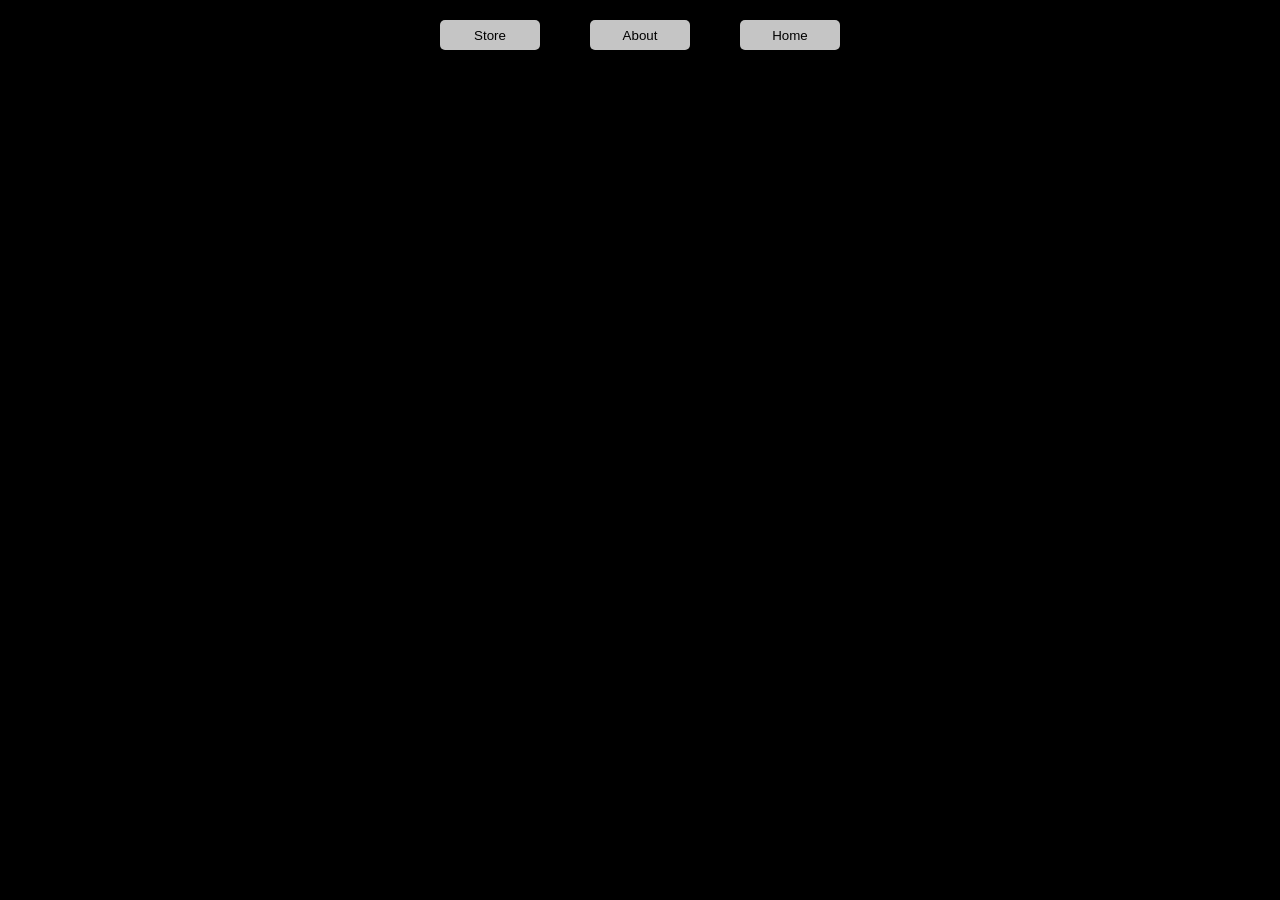
==== About.html @ a26a6e55 "ss" ====
<!doctype html>
<html lang="en">
  <head>
    <meta charset="UTF-8" />
    <meta name="viewport" content="width=device-width, initial-scale=1.0" />
    <title>Document</title>
    <link rel="stylesheet" href="style.css" />
  </head>
  <body>
    <li class="nav">
      <button>
        <a href="store.html" class="button">Store</a>
      </button>
      <button>
        <a href="About.html" class="button">About</a>
      </button>
      <button>
        <a href="index.html" class="button">Home</a>
      </button>
    </li>
  </body>
</html>
---- style.css ----
html {
  overflow-x: hidden;
}

body {
  background-color: #000000;
  margin: 0;
  padding: 0;
}

.guitar {
  position: absolute;
  top: 0%;
  width: 100%;
  height: auto;
  z-index: -1;
  right: 20px;

  @media (max-width: 600px) {
    right: 0;
    
  }
}

h1 {
  font-family: 'Playfair Display', serif;
  font-weight: 700;
  font-size: 3rem;

  background: linear-gradient(90deg, #d4af37, #ffd700, #fff2a8, #d4af37);

  background-clip: text;

  -webkit-background-clip: text;

  color: transparent;
  -webkit-text-fill-color: transparent;
  z-index: 1000;
  padding-left: 37%;
  padding-top: 17%;
  
    @media (max-width:600px) {
      padding-left: 39%;
      font-size: 1rem;
      padding-top: 16%;

    }
}

.nav {
  display: flex;
  justify-content: center;
  padding-right: 200px;
  gap: 50px;
  margin-top: 0px;
  padding: 20px;

}

button {
  background-color: rgb(197, 197, 197);
  cursor: pointer;
  border-radius: 5px;
  border: none;
  text-decoration: none;
  font-family: sans-serif;
  width: 100px;
  height: 30px;
}

a {
  text-decoration: none;
  color: inherit;
}
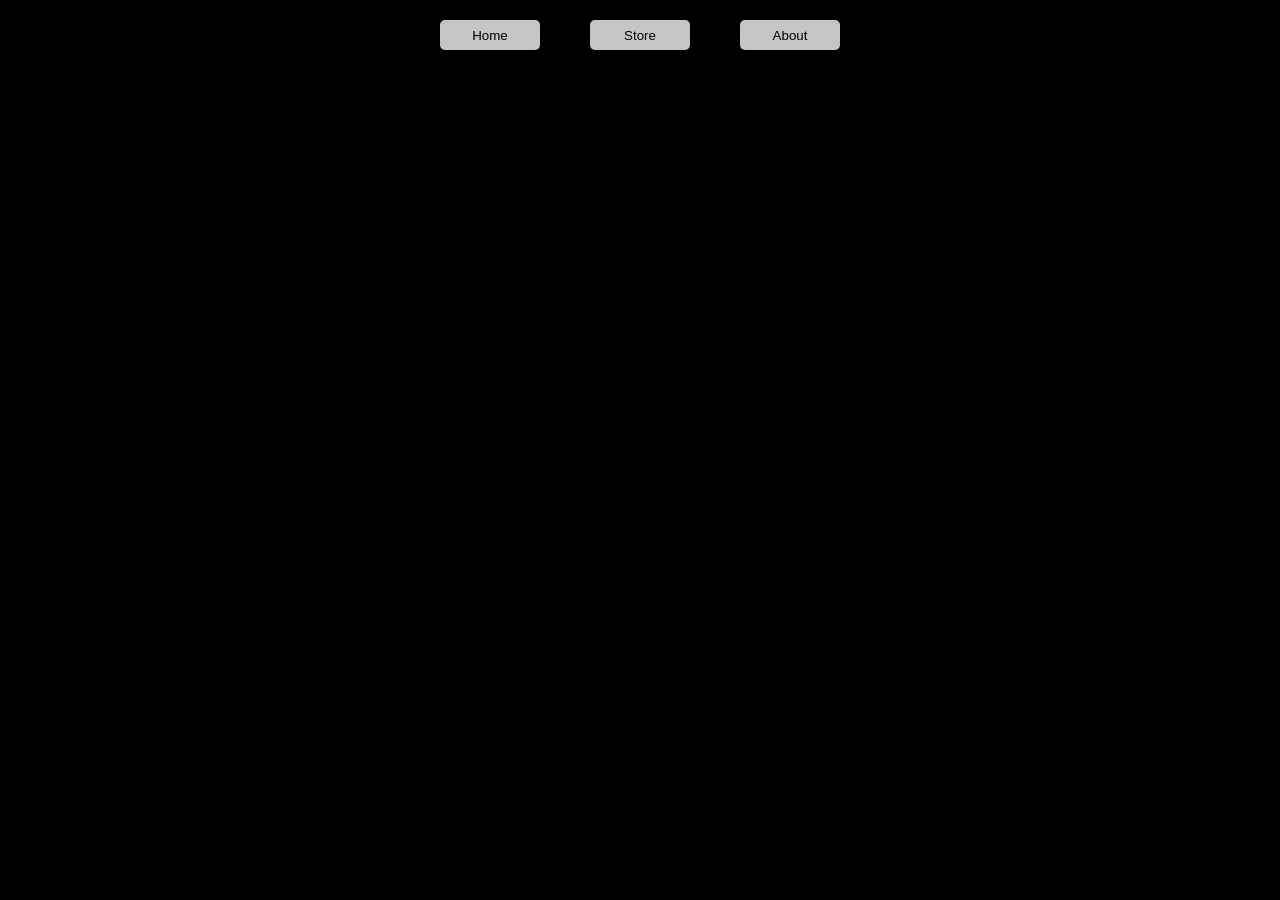
==== commit 4084559b: "ss" ====
--- a/About.html
+++ b/About.html
@@ -9,14 +9,14 @@
   <body>
     <li class="nav">
       <button>
+        <a href="index.html" class="button">Home</a>
+      </button>
+      <button>
         <a href="store.html" class="button">Store</a>
       </button>
       <button>
         <a href="About.html" class="button">About</a>
       </button>
-      <button>
-        <a href="index.html" class="button">Home</a>
-      </button>
     </li>
   </body>
 </html>
--- a/style.css
+++ b/style.css
@@ -54,7 +54,6 @@
   gap: 50px;
   margin-top: 0px;
   padding: 20px;
-
 }
 
 button {
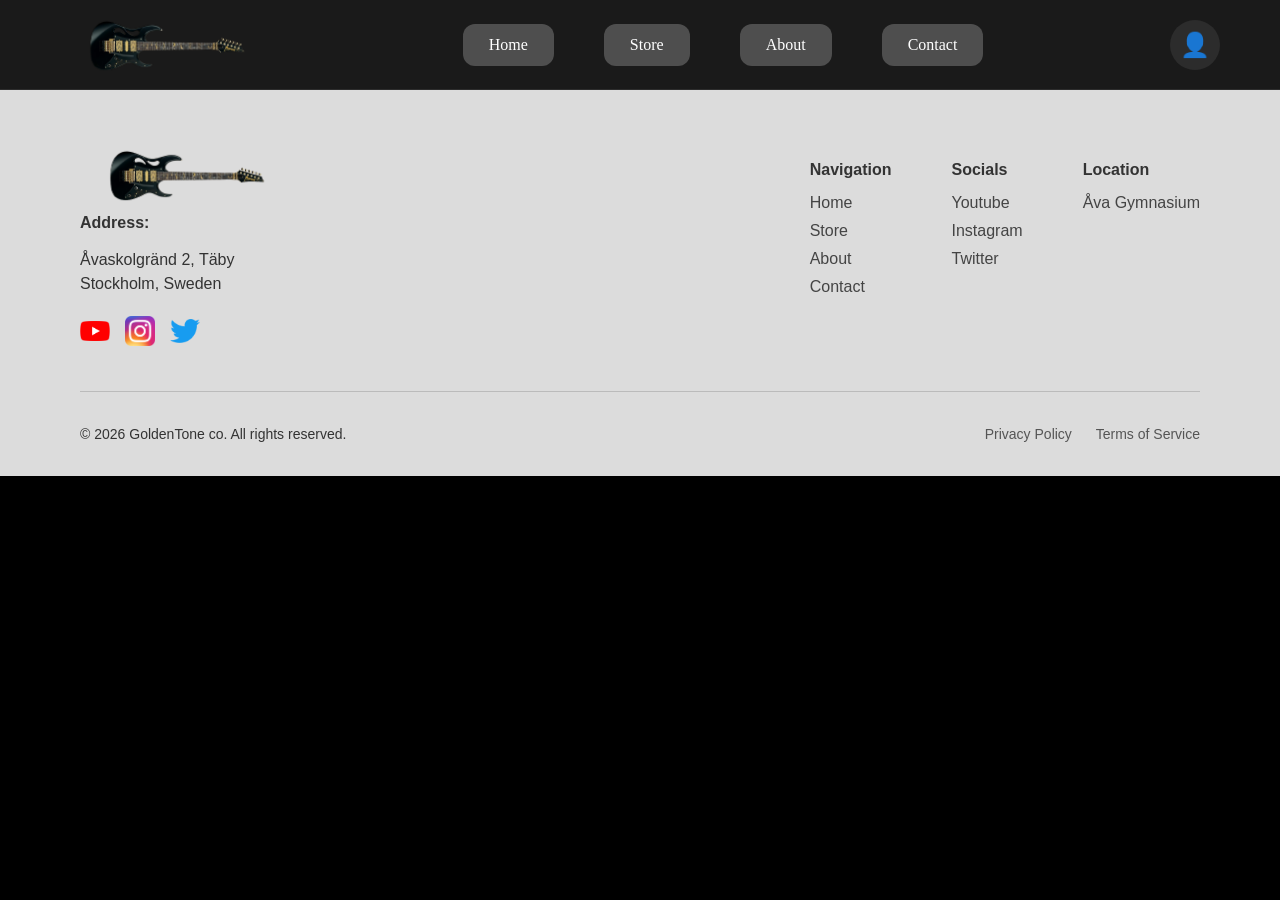
==== commit d53040d2: "nästan klar Har genuint hållt på i 10 timmar nu. jag orkar inte längre. jag fixar resten imron:)" ====
--- a/About.html
+++ b/About.html
@@ -5,18 +5,88 @@
     <meta name="viewport" content="width=device-width, initial-scale=1.0" />
     <title>Document</title>
     <link rel="stylesheet" href="style.css" />
+    <script src="app.js" defer></script>
   </head>
   <body>
-    <li class="nav">
-      <button>
-        <a href="index.html" class="button">Home</a>
-      </button>
-      <button>
-        <a href="store.html" class="button">Store</a>
-      </button>
-      <button>
-        <a href="About.html" class="button">About</a>
-      </button>
-    </li>
+   <header>
+      <nav class="navbar">
+        <div class="logo1">
+          <img
+            src="Bilder/pia3.0-removebg-preview.png"
+            alt="Logo"
+            class="logo1"
+          />
+        </div>
+
+        <div class="nav-links" id="navLinks">
+          <button id="homeBtn">Home</button>
+          <button id="storeBtn">Store</button>
+          <button id="aboutBtn">About</button>
+          <button id="contactBtn">Contact</button>
+        </div>
+
+        <div class="hamburger" id="hamburger">☰</div>
+
+        <div class="profile-icon">👤</div>
+      </nav>
+    </header>
+
+ <footer class="footer">
+      <div class="footer-top">
+        <div class="footer-left">
+          <img src="Bilder/pia3.0-removebg-preview.png" alt="Pia Logo" class="logo1" />
+
+          <div class="address">
+            <strong>Address:</strong>
+            <p>Åvaskolgränd 2, Täby<br />Stockholm, Sweden</p>
+          </div>
+
+          <div class="socials">
+            <a href="#"
+              ><img src="Bilder/Youtube_logo.png" alt="Youtube" class="icons"
+            /></a>
+            <a href="#"
+              ><img
+                src="Bilder/Instagram_icon.png"
+                alt="Instagram"
+                class="icons"
+            /></a>
+            <a href="#"
+              ><img src="Bilder/Twitter.png" alt="Twitter" class="icons"
+            /></a>
+          </div>
+        </div>
+
+        <div class="footer-right">
+          <div class="footer-column">
+            <h4>Navigation</h4>
+            <a href="#">Home</a>
+            <a href="#">Store</a>
+            <a href="#">About</a>
+            <a href="#">Contact</a>
+          </div>
+
+          <div class="footer-column">
+            <h4>Socials</h4>
+            <a href="#">Youtube</a>
+            <a href="#">Instagram</a>
+            <a href="#">Twitter</a>
+          </div>
+
+          <div class="footer-column">
+            <h4>Location</h4>
+            <a href="#">Åva Gymnasium</a>
+          </div>
+        </div>
+      </div>
+
+      <div class="footer-bottom">
+        <p>© 2026 GoldenTone co. All rights reserved.</p>
+        <div class="footer-links">
+          <a href="#">Privacy Policy</a>
+          <a href="#">Terms of Service</a>
+        </div>
+      </div>
+    </footer>
   </body>
 </html>
--- a/style.css
+++ b/style.css
@@ -1,73 +1,362 @@
-html {
+* {
+  box-sizing: border-box;
+}
+
+html, body {
+  margin: 0;
+  padding: 0;
   overflow-x: hidden;
+  height: 100%;
 }
 
 body {
   background-color: #000000;
-  margin: 0;
-  padding: 0;
-}
-
-.guitar {
+}
+
+
+.GuitarBackground {
+width: 100%;
+height: 100vh;
+object-fit: cover;
+display: block;
+}
+
+@media (max-width: 600px) {
+  .GuitarBackground {
+    height: 100svh;
+  }
+}
+
+h1 {
   position: absolute;
-  top: 0%;
-  width: 100%;
-  height: auto;
-  z-index: -1;
-  right: 20px;
-
-  @media (max-width: 600px) {
-    right: 0;
-    
-  }
-}
-
-h1 {
+  top: 25%;
+  left: 50%;
+  transform: translate(-50%, -50%);
+
   font-family: 'Playfair Display', serif;
   font-weight: 700;
-  font-size: 3rem;
+
+  font-size: clamp(2.5rem, 6vw, 8rem);
+
+  text-align: center;
 
   background: linear-gradient(90deg, #d4af37, #ffd700, #fff2a8, #d4af37);
-
   background-clip: text;
-
   -webkit-background-clip: text;
-
+  -webkit-text-fill-color: transparent;
   color: transparent;
-  -webkit-text-fill-color: transparent;
-  z-index: 1000;
-  padding-left: 37%;
-  padding-top: 17%;
-  
-    @media (max-width:600px) {
-      padding-left: 39%;
-      font-size: 1rem;
-      padding-top: 16%;
-
-    }
-}
-
-.nav {
-  display: flex;
-  justify-content: center;
-  padding-right: 200px;
+
+  margin: 0;
+}
+
+@media (max-width: 600px) {
+  h1 {
+    font-size: clamp(2rem, 10vw, 3.5rem);
+  }
+
+  .navbar {
+    padding: 0 20px;
+  }
+}
+
+@media (max-width: 900px) {
+  h1 {
+    font-size: clamp(3rem, 8vw, 6rem);
+  }
+}
+
+.container {
+  position: relative;
+  width: 100%;
+  height: 100vh;
+  overflow: hidden;
+}
+
+.navbar{
+  width: 100%;
+  height: 90px;
+
+  display: flex;
+  align-items: center;
+  justify-content: space-between;
+
+  padding: 0 60px;
+
+  background:#1a1a1a;
+  border-bottom:1px solid #2d2d2d;
+}
+
+@media (max-width: 600px) {
+  .navbar {
+    padding: 0 15px;
+  }
+}
+
+
+.logo1{
+  width: auto;
+  height: 70px;
+
+}
+
+.nav-links{
+  display: flex;
   gap: 50px;
-  margin-top: 0px;
-  padding: 20px;
-}
-
-button {
-  background-color: rgb(197, 197, 197);
+}
+
+.nav-links button{
+  font-family: 'Playfair Display', serif;
+  font-size: 16px;
+  text-decoration:none;
+  color:rgb(255, 255, 255);
+
+  padding:12px 26px;
+
+  background:#4e4e4e;
+  border-radius:12px;
+  border: #000000;
+
+  transition:0.3s;
+
   cursor: pointer;
-  border-radius: 5px;
-  border: none;
-  text-decoration: none;
-  font-family: sans-serif;
-  width: 100px;
-  height: 30px;
-}
+}
+
+.nav-links button:hover{
+  background:#242424;
+}
+
+.profile-icon{
+  width:50px;
+  height:50px;
+
+  display:flex;
+  align-items:center;
+  justify-content:center;
+
+  border-radius:50%;
+
+  background:#2c2c2c;
+
+  font-size:24px;
+  cursor:pointer;
+
+  transition:0.3s;
+}
+
+.profile-icon:hover{
+  background:#181818;
+}
+
+.hamburger {
+  display: none;
+  font-size: 45px;
+  color: rgb(185, 185, 185);
+  cursor: pointer;
+}
+
+@media (max-width: 690px) {
+  .hamburger {
+    display: block;
+  }
+
+  .nav-links {
+    display: none;
+    flex-direction: column;
+    position: absolute;
+
+    top: 90px;
+    right: 0;
+    left: 0;
+
+    background: #1a1a1a;
+    padding: 30px;
+    gap: 15px;
+
+    z-index: 999;
+  }
+
+  .nav-links.active {
+    display: flex;
+  }
+}
+
+
 
 a {
   text-decoration: none;
   color: inherit;
+}
+
+
+.quote-box {
+ position: absolute;
+  bottom: 15%;
+  left: 50%;
+  transform: translateX(-50%);
+
+  width: min(900px, 90vw); 
+  display: grid;
+  grid-template-columns: 60px 1fr 60px;
+
+  align-items: center;
+  color: white;
+  z-index: 5;
+}
+
+
+.quote-window {
+  position: relative;
+  overflow: hidden;
+  height: 70px;
+}
+
+.quote-text {
+  font-family: 'Playfair Display', serif;
+  font-size: 1.5rem;
+  text-align: center;
+  color: white;
+
+  opacity: 1;
+  transition: opacity 0.6s ease;
+}
+
+.quote-text.fade {
+  opacity: 0;
+}
+
+.arrow {
+  background: rgba(0,0,0,0.4);
+  border: 1px solid rgba(255,255,255,0.2);
+  color: white;
+
+  font-size: 2rem;
+  width: 45px;
+  height: 45px;
+
+  border-radius: 50%;
+  cursor: pointer;
+
+  transition: 0.3s;
+}
+
+.arrow:hover {
+  background: rgba(255, 215, 0, 0.3);
+  border-color: #ffd700;
+}
+
+
+.footer {
+  background: #dcdcdc;
+  color: #333;
+  font-family: Arial, sans-serif;
+  padding: 50px 80px 20px;
+}
+
+
+.footer-top {
+  display: flex;
+  justify-content: space-between;
+  gap: 50px;
+  border-bottom: 1px solid #bbb;
+  padding-bottom: 40px;
+}
+
+
+.footer-left {
+  max-width: 350px;
+}
+
+.logo {
+  font-size: 40px;
+  margin-bottom: 20px;
+}
+
+.address strong {
+  display: block;
+  margin-bottom: 5px;
+}
+
+.address p {
+  line-height: 1.5;
+}
+
+
+.socials {
+  margin-top: 20px;
+  display: flex;
+  align-items: center;
+}
+
+.socials a {
+  margin-right: 15px;
+  font-size: 20px;
+  text-decoration: none;
+}
+
+
+.footer-right {
+  display: flex;
+  gap: 60px;
+}
+
+.footer-column {
+  display: flex;
+  flex-direction: column;
+}
+
+.footer-column h4 {
+  margin-bottom: 15px;
+}
+
+.footer-column a {
+  margin-bottom: 10px;
+  text-decoration: none;
+  color: #444;
+  transition: color 0.3s;
+}
+
+.footer-column a:hover {
+  color: #000;
+}
+
+
+.footer-bottom {
+  display: flex;
+  justify-content: space-between;
+  align-items: center;
+  margin-top: 20px;
+  font-size: 14px;
+}
+
+.footer-links a {
+  margin-left: 20px;
+  text-decoration: none;
+  color: #555;
+}
+
+.footer-links a:hover {
+  color: #000;
+}
+
+
+@media (max-width: 900px) {
+  .footer-top {
+    flex-direction: column;
+  }
+
+  .footer-right {
+    flex-wrap: wrap;
+    gap: 30px;
+  }
+
+  .footer-bottom {
+    flex-direction: column;
+    gap: 10px;
+    text-align: center;
+  }
+}
+
+.icons {
+  width: 30px;
+  height: auto;
 }
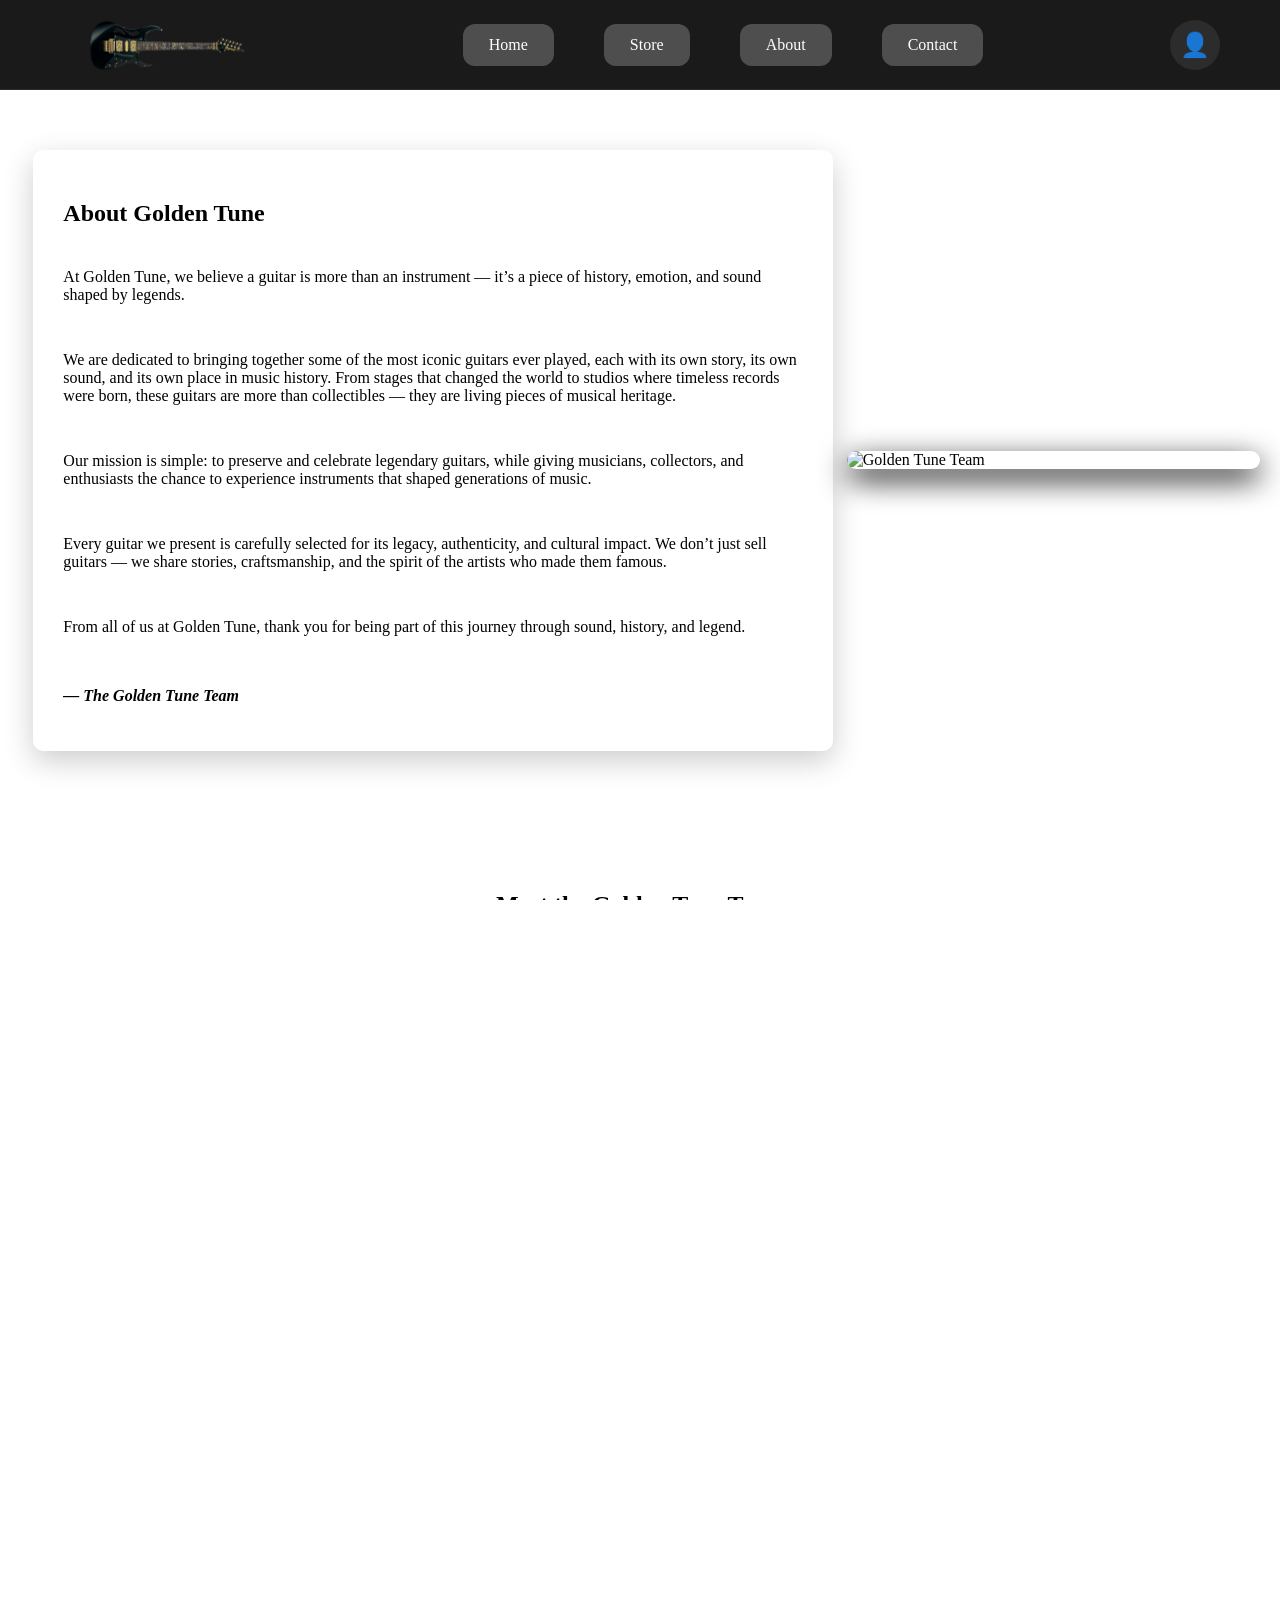
==== commit 34ea3ef6: "Sista commit" ====
--- a/About.html
+++ b/About.html
@@ -1,92 +1,220 @@
-<!doctype html>
+<!DOCTYPE html>
 <html lang="en">
-  <head>
-    <meta charset="UTF-8" />
-    <meta name="viewport" content="width=device-width, initial-scale=1.0" />
-    <title>Document</title>
-    <link rel="stylesheet" href="style.css" />
-    <script src="app.js" defer></script>
-  </head>
-  <body>
-   <header>
-      <nav class="navbar">
-        <div class="logo1">
-          <img
-            src="Bilder/pia3.0-removebg-preview.png"
-            alt="Logo"
-            class="logo1"
-          />
-        </div>
-
-        <div class="nav-links" id="navLinks">
-          <button id="homeBtn">Home</button>
-          <button id="storeBtn">Store</button>
-          <button id="aboutBtn">About</button>
-          <button id="contactBtn">Contact</button>
-        </div>
-
-        <div class="hamburger" id="hamburger">☰</div>
-
-        <div class="profile-icon">👤</div>
-      </nav>
-    </header>
-
- <footer class="footer">
-      <div class="footer-top">
-        <div class="footer-left">
-          <img src="Bilder/pia3.0-removebg-preview.png" alt="Pia Logo" class="logo1" />
-
-          <div class="address">
-            <strong>Address:</strong>
-            <p>Åvaskolgränd 2, Täby<br />Stockholm, Sweden</p>
-          </div>
-
-          <div class="socials">
-            <a href="#"
-              ><img src="Bilder/Youtube_logo.png" alt="Youtube" class="icons"
-            /></a>
-            <a href="#"
-              ><img
-                src="Bilder/Instagram_icon.png"
-                alt="Instagram"
-                class="icons"
-            /></a>
-            <a href="#"
-              ><img src="Bilder/Twitter.png" alt="Twitter" class="icons"
-            /></a>
-          </div>
-        </div>
-
-        <div class="footer-right">
-          <div class="footer-column">
-            <h4>Navigation</h4>
-            <a href="#">Home</a>
-            <a href="#">Store</a>
-            <a href="#">About</a>
-            <a href="#">Contact</a>
-          </div>
-
-          <div class="footer-column">
-            <h4>Socials</h4>
-            <a href="#">Youtube</a>
-            <a href="#">Instagram</a>
-            <a href="#">Twitter</a>
-          </div>
-
-          <div class="footer-column">
-            <h4>Location</h4>
-            <a href="#">Åva Gymnasium</a>
-          </div>
-        </div>
-      </div>
-
-      <div class="footer-bottom">
-        <p>© 2026 GoldenTone co. All rights reserved.</p>
-        <div class="footer-links">
-          <a href="#">Privacy Policy</a>
-          <a href="#">Terms of Service</a>
-        </div>
-      </div>
-    </footer>
-  </body>
-</html>
+<head>
+  <meta charset="UTF-8" />
+  <meta name="viewport" content="width=device-width, initial-scale=1.0" />
+
+  <title>About | Golden Tune</title>
+
+  <link rel="stylesheet" href="style.css" />
+  <script src="app.js" defer></script>
+</head>
+
+<body>
+
+  <header>
+    <nav class="navbar">
+
+      <img src="Bilder/pia3.0-removebg-preview.png" alt="Logo" class="logo1" />
+
+      <div class="nav-links" id="navLinks">
+        <button id="homeBtn">Home</button>
+        <button id="storeBtn">Store</button>
+        <button id="aboutBtn">About</button>
+        <button id="contactBtn">Contact</button>
+      </div>
+
+      <div class="hamburger" id="hamburger">☰</div>
+
+      <div class="profile-icon">👤</div>
+
+    </nav>
+  </header>
+
+  <main>
+
+    <section class="about">
+
+      <div class="about-container">
+        <div class="about-box">
+
+          <h2>About Golden Tune</h2>
+
+          <p>
+            At Golden Tune, we believe a guitar is more than an instrument — it’s a piece of history,
+            emotion, and sound shaped by legends.
+          </p>
+
+          <p>
+            We are dedicated to bringing together some of the most iconic guitars ever played, each
+            with its own story, its own sound, and its own place in music history. From stages that
+            changed the world to studios where timeless records were born, these guitars are more
+            than collectibles — they are living pieces of musical heritage.
+          </p>
+
+          <p>
+            Our mission is simple: to preserve and celebrate legendary guitars, while giving musicians,
+            collectors, and enthusiasts the chance to experience instruments that shaped generations
+            of music.
+          </p>
+
+          <p>
+            Every guitar we present is carefully selected for its legacy, authenticity, and cultural
+            impact. We don’t just sell guitars — we share stories, craftsmanship, and the spirit of
+            the artists who made them famous.
+          </p>
+
+          <p>
+            From all of us at Golden Tune, thank you for being part of this journey through sound,
+            history, and legend.
+          </p>
+
+          <p class="signature">— The Golden Tune Team</p>
+
+        </div>
+      </div>
+
+      <img src="Bilder/Team.jpg" alt="Golden Tune Team" class="team-image" />
+
+    </section>
+
+    <section class="team-table-section">
+
+      <h2>Meet the Golden Tone Team</h2>
+
+      <div class="table-wrapper">
+
+        <table class="team-table">
+
+          <thead>
+            <tr>
+              <th>Name</th>
+              <th>Role</th>
+              <th>Email</th>
+              <th>Location</th>
+            </tr>
+          </thead>
+
+          <tbody>
+            <tr>
+              <td>Alexander Nilsson</td>
+              <td>Founder</td>
+              <td>alex@goldentone.com</td>
+              <td>Stockholm</td>
+            </tr>
+
+            <tr>
+              <td>Emma Johansson</td>
+              <td>Guitar Specialist</td>
+              <td>emma@goldentone.com</td>
+              <td>Stockholm</td>
+            </tr>
+
+            <tr>
+              <td>Jonas Berg</td>
+              <td>Sound Engineer</td>
+              <td>jonas@goldentone.com</td>
+              <td>Stockholm</td>
+            </tr>
+
+            <tr>
+              <td>Sofia Lind</td>
+              <td>Marketing Manager</td>
+              <td>sofia@goldentone.com</td>
+              <td>Stockholm</td>
+            </tr>
+
+            <tr>
+              <td>Michael Anderson</td>
+              <td>Vintage Guitar Curator</td>
+              <td>michael@goldentone.com</td>
+              <td>Stockholm</td>
+            </tr>
+          </tbody>
+
+          <tfoot>
+            <tr>
+              <td colspan="4">
+                Golden Tone Team — 5 specialists dedicated to legendary guitars
+              </td>
+            </tr>
+          </tfoot>
+
+        </table>
+
+      </div>
+
+    </section>
+
+  </main>
+
+  <footer class="footer">
+
+    <div class="footer-top">
+
+      <div class="footer-left">
+
+        <img src="Bilder/pia3.0-removebg-preview.png" alt="Logo" class="logo1" />
+
+        <div class="address">
+          <strong>Address:</strong>
+          <p>Åvaskolgränd 2, Täby<br />Stockholm, Sweden</p>
+        </div>
+
+        <div class="socials">
+          <a href="https://www.youtube.com/" target="_blank">
+            <img src="Bilder/Youtube_logo.png" alt="Youtube" class="icons" />
+          </a>
+
+          <a href="https://www.instagram.com/" target="_blank">
+            <img src="Bilder/Instagram_icon.png" alt="Instagram" class="icons" />
+          </a>
+
+          <a href="https://twitter.com/" target="_blank">
+            <img src="Bilder/Twitter.png" alt="Twitter" class="icons" />
+          </a>
+        </div>
+
+      </div>
+
+      <div class="footer-right">
+
+        <div class="footer-column">
+          <h4>Navigation</h4>
+          <a href="index.html">Home</a>
+          <a href="store.html">Store</a>
+          <a href="about.html">About</a>
+          <a href="contact.html">Contact</a>
+        </div>
+
+        <div class="footer-column">
+          <h4>Socials</h4>
+          <a href="https://www.youtube.com/" target="_blank">Youtube</a>
+          <a href="https://www.instagram.com/" target="_blank">Instagram</a>
+          <a href="https://twitter.com/" target="_blank">Twitter</a>
+        </div>
+
+        <div class="footer-column">
+          <h4>Location</h4>
+          <a href="https://www.google.com/maps/place/%C3%85va+gymnasium" target="_blank">
+            Åva Gymnasium
+          </a>
+        </div>
+
+      </div>
+
+    </div>
+
+    <div class="footer-bottom">
+      <p>© 2026 GoldenTone co. All rights reserved.</p>
+
+      <div class="footer-links">
+        <a href="PrivacyPolicy.html" target="_blank">Privacy Policy</a>
+        <a href="TermsOfService.html" target="_blank">Terms of Service</a>
+      </div>
+    </div>
+
+  </footer>
+
+</body>
+</html>
--- a/style.css
+++ b/style.css
@@ -10,9 +10,8 @@
 }
 
 body {
-  background-color: #000000;
-}
-
+  background-color: #ffffff;
+}
 
 .GuitarBackground {
 width: 100%;
@@ -92,11 +91,9 @@
   }
 }
 
-
 .logo1{
   width: auto;
   height: 70px;
-
 }
 
 .nav-links{
@@ -154,7 +151,7 @@
   cursor: pointer;
 }
 
-@media (max-width: 690px) {
+@media (max-width: 1080px) {
   .hamburger {
     display: block;
   }
@@ -180,13 +177,10 @@
   }
 }
 
-
-
 a {
   text-decoration: none;
   color: inherit;
 }
-
 
 .quote-box {
  position: absolute;
@@ -203,13 +197,6 @@
   z-index: 5;
 }
 
-
-.quote-window {
-  position: relative;
-  overflow: hidden;
-  height: 70px;
-}
-
 .quote-text {
   font-family: 'Playfair Display', serif;
   font-size: 1.5rem;
@@ -244,7 +231,6 @@
   border-color: #ffd700;
 }
 
-
 .footer {
   background: #dcdcdc;
   color: #333;
@@ -252,7 +238,6 @@
   padding: 50px 80px 20px;
 }
 
-
 .footer-top {
   display: flex;
   justify-content: space-between;
@@ -261,25 +246,9 @@
   padding-bottom: 40px;
 }
 
-
 .footer-left {
   max-width: 350px;
 }
-
-.logo {
-  font-size: 40px;
-  margin-bottom: 20px;
-}
-
-.address strong {
-  display: block;
-  margin-bottom: 5px;
-}
-
-.address p {
-  line-height: 1.5;
-}
-
 
 .socials {
   margin-top: 20px;
@@ -292,7 +261,6 @@
   font-size: 20px;
   text-decoration: none;
 }
-
 
 .footer-right {
   display: flex;
@@ -319,7 +287,6 @@
   color: #000;
 }
 
-
 .footer-bottom {
   display: flex;
   justify-content: space-between;
@@ -338,7 +305,6 @@
   color: #000;
 }
 
-
 @media (max-width: 900px) {
   .footer-top {
     flex-direction: column;
@@ -359,4 +325,273 @@
 .icons {
   width: 30px;
   height: auto;
+}
+
+.products {
+    display: flex;
+    justify-content: center;
+    gap: 20px;
+    padding: 50px 20px;
+    flex-wrap: wrap;
+}
+
+.product-card {
+    background-color: white;
+    padding: 20px;
+    border-radius: 10px;
+    text-align: center;
+    width: 250px;
+    box-shadow: 0 4px 10px rgba(0,0,0,0.1);
+    transition: 0.3s;
+
+    display: flex;
+    flex-direction: column;
+    justify-content: space-between;
+}
+
+.product-card:hover {
+    transform: translateY(-5px);
+}
+
+.product-card img {
+    width: 100%;
+    border-radius: 10px;
+    margin-top: auto;
+}
+
+.product-card h3 {
+    margin: 15px 0 10px;
+    margin-top: auto;
+}
+
+.product-card p {
+  margin-bottom: 15px;
+  font-size: 18px;
+  margin-top: auto;
+}
+
+.product-card button {
+    padding: 10px 20px;
+    border: none;
+    background-color: #2196f3;
+    color: white;
+    border-radius: 5px;
+    cursor: pointer;
+    transition: 0.3s;
+    margin-top: auto;
+}
+
+.product-card button:hover {
+    background-color: #1976d2;
+}
+
+.cart-panel {
+  position: fixed;
+  right: 20px;
+  top: 80px;
+  width: 320px;
+  background: white;
+  border: 1px solid #ccc;
+  border-radius: 5px;
+  padding: 15px;
+  display: flex;
+  flex-direction: column;
+  gap: 10px;
+  box-shadow: 0 10px 30px rgba(0,0,0,0.2);
+  z-index: 999;
+}
+
+.hidden {
+  display: none;
+}
+
+.cart-item {
+  display: flex;
+  justify-content: space-between;
+  align-items: center;
+  margin-bottom: 8px;
+}
+
+.qty-controls button {
+  padding: 5px 10px;
+  border: none;
+  background-color: #2196f3;
+  color: white;
+  border-radius: 20px;
+  cursor: pointer;
+  transition: 0.3s;
+}
+
+.cart-buttons {
+  display: flex;
+  justify-content: space-between;
+  margin-top: 10px;
+}
+
+.cart-buttons button {
+  padding: 10px 20px;
+  border: none;
+  background-color: #2196f3;
+  color: white;
+  border-radius: 5px;
+  cursor: pointer;
+  transition: 0.3s;
+}
+
+.about {
+  display: flex;
+  justify-content: center;
+  align-items: center;
+  padding: 60px 20px;
+}
+
+.about-container {
+  display: flex;
+  justify-content: center;
+  width: 100%;
+}
+
+.about-box {
+  display: flex;
+  flex-direction: column;
+  gap: 15px;
+
+  max-width: 800px;
+  background: white;
+  padding: 30px;
+  border-radius: 10px;
+
+  box-shadow: 0 10px 30px rgba(0,0,0,0.2);
+}
+
+.about-box h2 {
+  margin-bottom: 10px;
+}
+
+.signature {
+  margin-top: 20px;
+  font-style: italic;
+  font-weight: bold;
+}
+
+.team-image {
+  width: 50%;
+  height: auto;
+  border-radius: 10px;
+  margin-top: 20px;
+  box-shadow: #000000 0px 10px 30px;
+}
+
+.contact-form {
+  padding-top: 200px;
+  padding-bottom: 300px;
+  display: flex;
+  flex-direction: column;
+  gap: 12px;
+  max-width: 600px;
+  margin: auto;
+}
+
+.contact-form .row {
+  display: flex;
+  gap: 10px;
+}
+
+.contact-form input,
+.contact-form textarea {
+  padding: 12px;
+  border-radius: 8px;
+  border: 1px solid rgba(255,255,255,0.2);
+  background: rgba(0,0,0,0.3);
+  color: rgb(0, 0, 0);
+  outline: none;
+}
+
+.contact-form textarea {
+  height: 140px;
+  resize: none;
+}
+
+.contact-form button {
+  padding: 12px;
+  border: none;
+  border-radius: 8px;
+  background: gold;
+  color: black;
+  font-weight: bold;
+  cursor: pointer;
+}
+
+#status {
+  font-size: 14px;
+  color: #aaa;
+}
+
+@media (max-width: 600px) {
+  .contact-form .row {
+    flex-direction: column;
+  }
+}
+
+.team-table-section {
+  padding: 60px 20px;
+  display: flex;
+  flex-direction: column;
+  align-items: center;
+}
+
+.team-table-section h2 {
+  margin-bottom: 20px;
+  font-family: 'Playfair Display', serif;
+}
+
+.team-table {
+  width: 90%;
+  max-width: 900px;
+  border-collapse: collapse;
+  background: white;
+  box-shadow: 0 10px 30px rgba(0,0,0,0.15);
+  border-radius: 10px;
+  overflow: hidden;
+}
+
+.team-table th,
+.team-table td {
+  padding: 12px 15px;
+  text-align: left;
+}
+
+.team-table thead {
+  background: #1a1a1a;
+  color: white;
+}
+
+.team-table tbody tr:nth-child(even) {
+  background: #f3f3f3;
+}
+
+.team-table tbody tr:nth-child(odd) {
+  background: #ffffff;
+}
+
+.team-table tbody tr:hover {
+  background: #eaeaea;
+}
+
+.team-table tfoot {
+  background: #d4af37;
+  font-weight: bold;
+  text-align: center;
+}
+
+.table-wrapper {
+  width: 30%;
+  overflow-x: auto;
+}
+
+@media (max-width: 600px) {
+  .team-table {
+    width: 100%;
+    font-size: 14px;
+  }
 }
